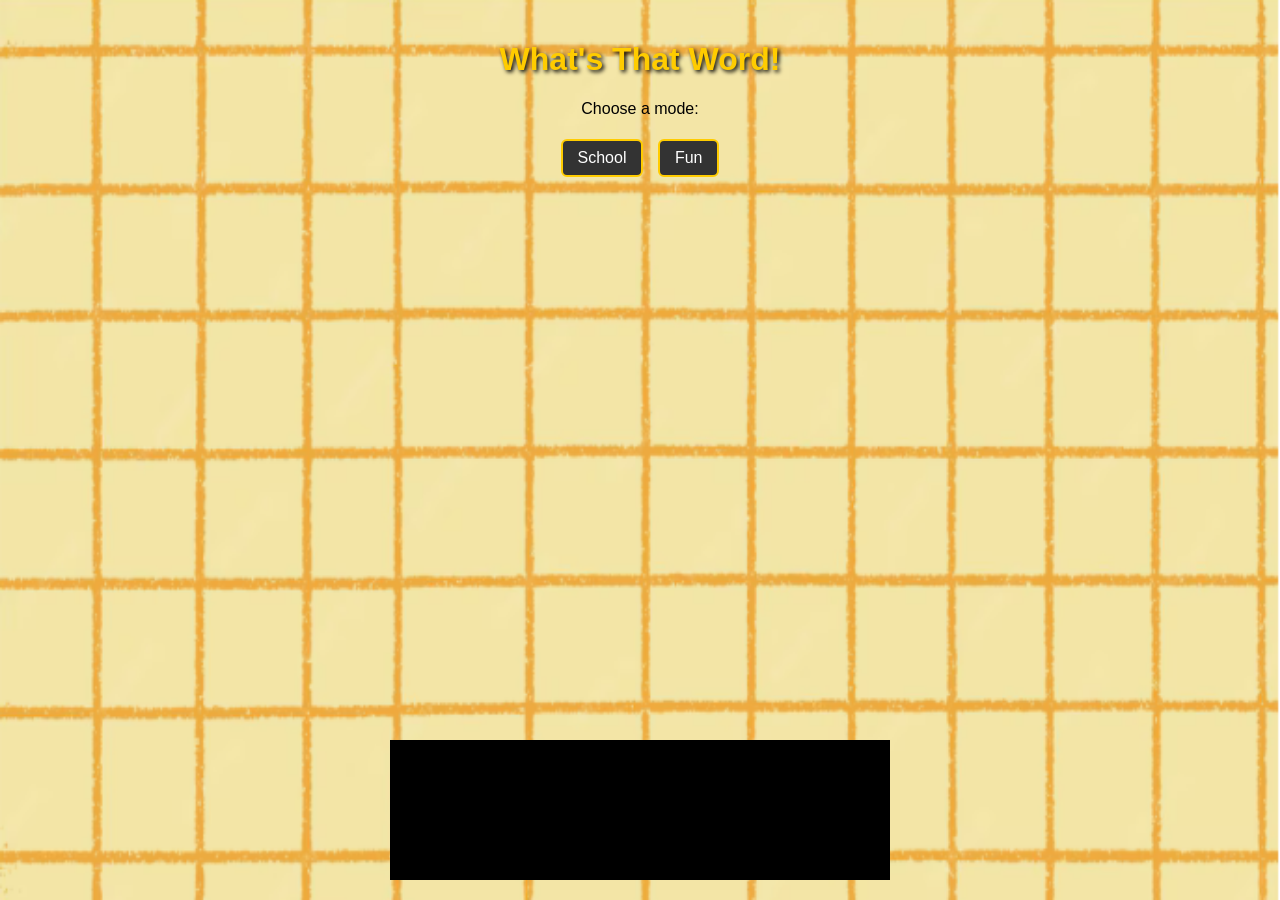
==== WhatsThatWord/index.html @ b5674fb3 "Matthew's revision of code wip" ====
<!DOCTYPE html>
<html lang="en">
<head>
  <meta charset="UTF-8">
  <meta name="viewport" content="width=device-width, initial-scale=1.0">
  <title>What's That Word!</title>
  <link rel="stylesheet" href="style.css">
  <style>
    body {
      margin: 0;
      overflow: hidden;
      font-family: Arial, sans-serif;
      text-align: center;
      color: black;
    }

    /* canvas is the background */
    #bg {
      position: fixed;
      top: 0;
      left: 0;
      z-index: -1;
    }

    /*UI sits on top (maybe change idk yet) */
    #gameContainer {
      position: relative;
      z-index: 1;
      padding: 20px;
    }

    button {
      margin: 5px;
      padding: 8px 15px;
      font-size: 16px;
      cursor: pointer;
    }
  </style>
</head>
<body>
  <canvas id="bg"></canvas>

  <div id="gameContainer">
    <h1>What's That Word!</h1>

    <!-- mode selection -->
    <div id="modeSelect">
      <p>Choose a mode:</p>
      <button onclick="selectMode('school')">School</button>
      <button onclick="selectMode('fun')">Fun</button>
    </div>

    <!-- school mode input -->
    <div id="schoolInput" style="display:none;">
      <p>Enter words separated by commas:</p>
      <input type="text" id="schoolWords" placeholder="e.g. math,science,history">
      <button onclick="startGame('school')">Start School Mode</button>
    </div>

    <!-- game -->
    <div id="gameArea" style="display:none;">
      <p id="rules">Guess the word one letter at a time. You have 5 wrong tries.</p>
      <p id="wordDisplay"></p>
      <p>Wrong guesses: <span id="wrongCount">0</span>/5</p>

      <input type="text" id="letterInput" maxlength="1" placeholder="Enter a letter">
      <button onclick="guessLetter()">Guess</button>
      <button id="hintBtn" onclick="giveHint()" style="display:none;">Get Hint</button>

      <p id="message"></p>
    </div>
  </div>

  <script src="main.js"></script>
</body>
</html>
---- WhatsThatWord/style.css ----
body {
    margin: 0;
    overflow: hidden;
    font-family: Arial, sans-serif;
    text-align: center;
    color: #111111; /* white text (other text) */
  }
  
  h1 {
    color: #ffcc00; /*title */
    text-shadow: 2px 2px 4px black; /* text shadow */
  }
  
  #rules, #wordDisplay, #message {
    color: #111111; /* Majority of Text */
    font-size: 18px;
    text-shadow: 1px 1px 2px black;
  }
  
  button {
    margin: 5px;
    padding: 8px 15px;
    font-size: 16px;
    cursor: pointer;
    background-color: #333;
    color: #fff;
    border: 2px solid #ffcc00;
    border-radius: 6px;
  }
  
  button:hover {
    background-color: #555;
  }
  
  input[type="text"] {
    padding: 5px;
    font-size: 16px;
    border: 2px solid #ffcc00;
    border-radius: 6px;
  }
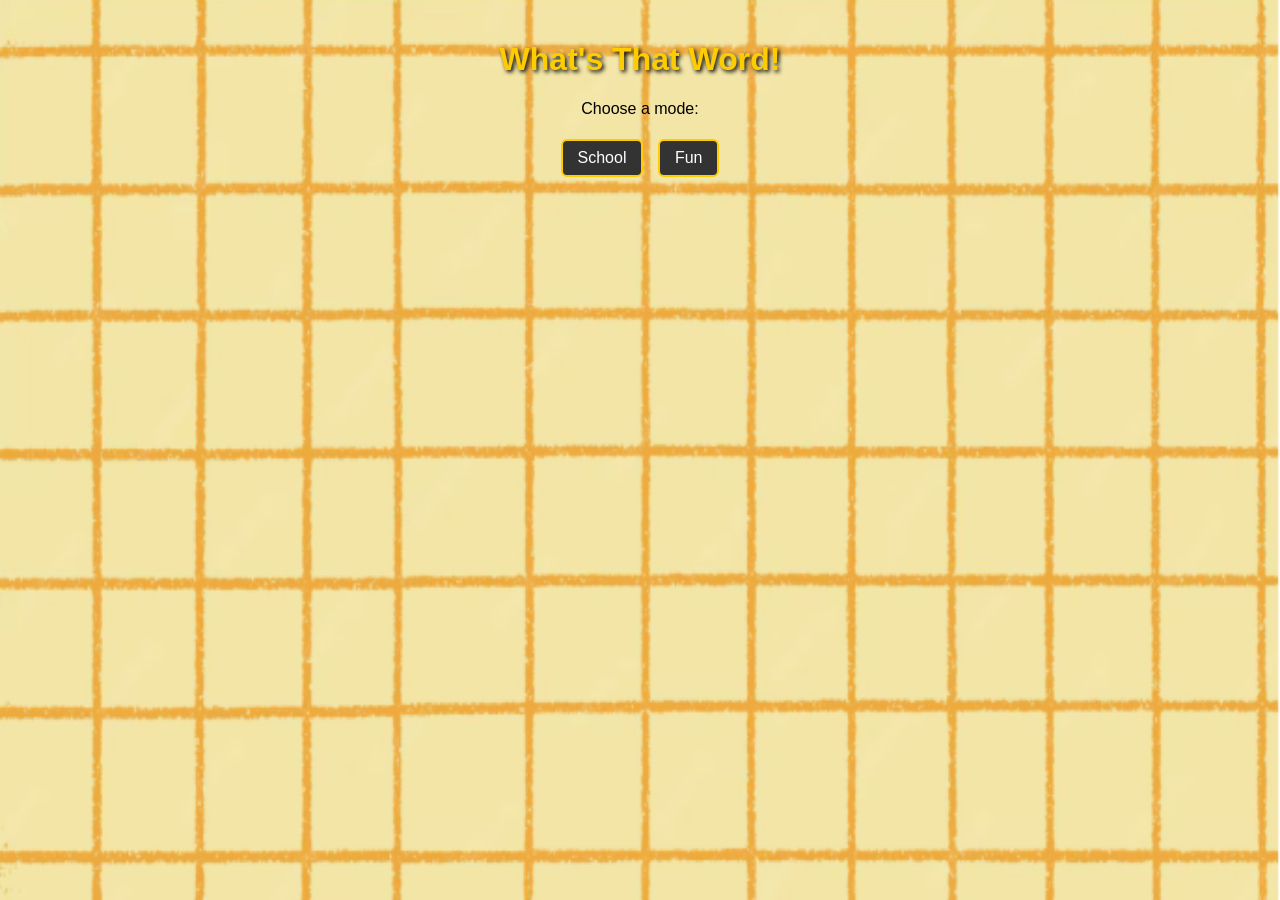
==== commit 49f93d99: "Basic functionality changes" ====
--- a/WhatsThatWord/index.html
+++ b/WhatsThatWord/index.html
@@ -52,8 +52,11 @@
 
     <!-- school mode input -->
     <div id="schoolInput" style="display:none;">
-      <p>Enter words separated by commas:</p>
+      <p>Enter words separated by commas or upload a text file:</p>
       <input type="text" id="schoolWords" placeholder="e.g. math,science,history">
+      <br><br>
+      <input type="file" id="wordFile" accept=".txt">
+      <br><br>
       <button onclick="startGame('school')">Start School Mode</button>
     </div>
 
@@ -64,8 +67,10 @@
       <p>Wrong guesses: <span id="wrongCount">0</span>/5</p>
 
       <input type="text" id="letterInput" maxlength="1" placeholder="Enter a letter">
-      <button onclick="guessLetter()">Guess</button>
+      <button id="guessBtn" onclick="guessLetter()">Guess</button>
       <button id="hintBtn" onclick="giveHint()" style="display:none;">Get Hint</button>
+      <button id="replayBtn" onclick="restartGame()" style="display:none;">Replay</button>
+      <button id="homeBtn" onclick="goHome()" style="display:none;">Home</button>
 
       <p id="message"></p>
     </div>
--- a/WhatsThatWord/style.css
+++ b/WhatsThatWord/style.css
@@ -27,6 +27,10 @@
     border: 2px solid #ffcc00;
     border-radius: 6px;
   }
+
+  button:disabled {
+     opacity: 0.5; cursor: not-allowed;
+  }
   
   button:hover {
     background-color: #555;
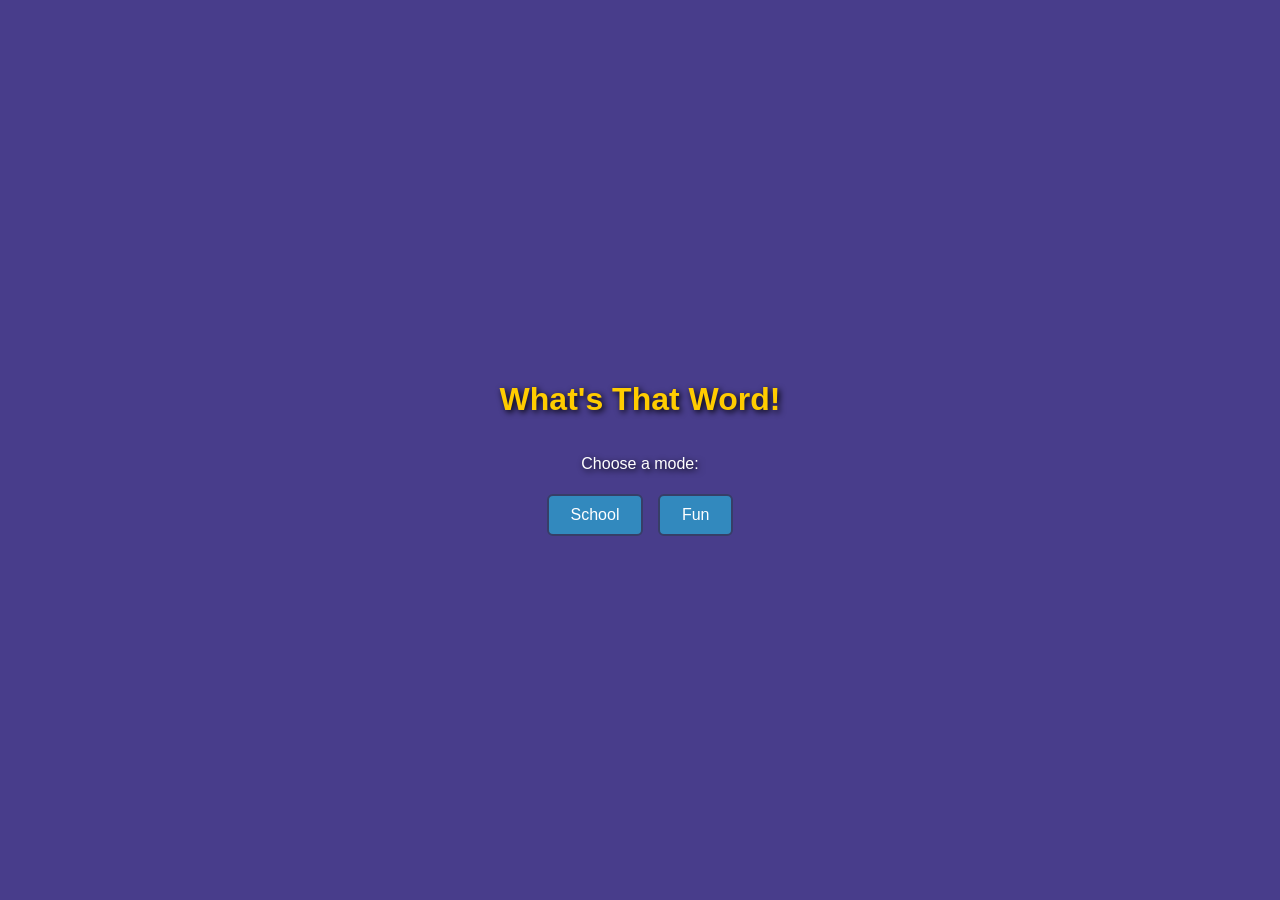
==== commit 2f26ffbe: "Add files via upload" ====
--- a/WhatsThatWord/index.html
+++ b/WhatsThatWord/index.html
@@ -5,37 +5,6 @@
   <meta name="viewport" content="width=device-width, initial-scale=1.0">
   <title>What's That Word!</title>
   <link rel="stylesheet" href="style.css">
-  <style>
-    body {
-      margin: 0;
-      overflow: hidden;
-      font-family: Arial, sans-serif;
-      text-align: center;
-      color: black;
-    }
-
-    /* canvas is the background */
-    #bg {
-      position: fixed;
-      top: 0;
-      left: 0;
-      z-index: -1;
-    }
-
-    /*UI sits on top (maybe change idk yet) */
-    #gameContainer {
-      position: relative;
-      z-index: 1;
-      padding: 20px;
-    }
-
-    button {
-      margin: 5px;
-      padding: 8px 15px;
-      font-size: 16px;
-      cursor: pointer;
-    }
-  </style>
 </head>
 <body>
   <canvas id="bg"></canvas>
@@ -46,36 +15,14 @@
     <!-- mode selection -->
     <div id="modeSelect">
       <p>Choose a mode:</p>
-      <button onclick="selectMode('school')">School</button>
-      <button onclick="selectMode('fun')">Fun</button>
+      <button id="blueButton" onclick = "location.href= 'school.html'">School</button>
+      <button id="blueButton" onclick="location.href= 'game.html'">Fun</button>
     </div>
 
-    <!-- school mode input -->
-    <div id="schoolInput" style="display:none;">
-      <p>Enter words separated by commas or upload a text file:</p>
-      <input type="text" id="schoolWords" placeholder="e.g. math,science,history">
-      <br><br>
-      <input type="file" id="wordFile" accept=".txt">
-      <br><br>
-      <button onclick="startGame('school')">Start School Mode</button>
-    </div>
-
-    <!-- game -->
-    <div id="gameArea" style="display:none;">
-      <p id="rules">Guess the word one letter at a time. You have 5 wrong tries.</p>
-      <p id="wordDisplay"></p>
-      <p>Wrong guesses: <span id="wrongCount">0</span>/5</p>
-
-      <input type="text" id="letterInput" maxlength="1" placeholder="Enter a letter">
-      <button id="guessBtn" onclick="guessLetter()">Guess</button>
-      <button id="hintBtn" onclick="giveHint()" style="display:none;">Get Hint</button>
-      <button id="replayBtn" onclick="restartGame()" style="display:none;">Replay</button>
-      <button id="homeBtn" onclick="goHome()" style="display:none;">Home</button>
-
-      <p id="message"></p>
-    </div>
   </div>
 
-  <script src="main.js"></script>
+  <script src="intro.js"></script>
+  <script src="instructions.js"></script>
+  <script src="game.js"></script>
 </body>
 </html>
--- a/WhatsThatWord/style.css
+++ b/WhatsThatWord/style.css
@@ -1,18 +1,44 @@
+#bg{
+    position: fixed;
+    top: 0;
+    left: 0;
+    width: 100%;
+    height: 100%;
+    z-index: -1;
+}
+#gameContainer{
+    position: relative;
+    z-index:1;
+    min-height: 100vh;
+
+    display: flex;
+    flex-direction: column;     /* stack items vertically */
+    justify-content: center;    /* center vertically */
+    align-items: center;        /* center horizontally */
+
+    text-align: center;
+    color: white;
+
+}
+#gameContainer h1,
+#gameContainer p {
+    text-shadow: 2px 2px 6px black;
+}
 body {
     margin: 0;
-    overflow: hidden;
     font-family: Arial, sans-serif;
     text-align: center;
-    color: #111111; /* white text (other text) */
+    color: #111111;
+    overflow-y: auto;
   }
-  
+
   h1 {
-    color: #ffcc00; /*title */
+    color: #ffcc00;
     text-shadow: 2px 2px 4px black; /* text shadow */
   }
   
   #rules, #wordDisplay, #message {
-    color: #111111; /* Majority of Text */
+    color: #111111;
     font-size: 18px;
     text-shadow: 1px 1px 2px black;
   }
@@ -27,10 +53,6 @@
     border: 2px solid #ffcc00;
     border-radius: 6px;
   }
-
-  button:disabled {
-     opacity: 0.5; cursor: not-allowed;
-  }
   
   button:hover {
     background-color: #555;
@@ -42,4 +64,110 @@
     border: 2px solid #ffcc00;
     border-radius: 6px;
   }
-  +  .img-wrapper{
+      position: relative;
+      display: inline-block;
+  }
+  .img{
+     display: block;
+      width: 700px;
+      height:auto;
+  }
+  .overlay{
+      position: absolute;
+      inset:0;
+      display: flex;
+      align-items: center;
+      justify-content: center;
+      padding: 12px;
+      text-align: center;
+      pointer-events: none;
+  }
+  .note {
+      position: relative;
+      z-index: 1;
+      color: white;
+      font-size: 1.4rem;
+      text-align: center;
+      margin: 0;
+      color: #111;
+  }
+  #blueButton{
+      padding: 10px 22px;
+      font-size: 16px;
+      cursor: pointer;
+      background-color: #3289be;
+      color: #fff;
+      border: 2px solid #373e67;
+      border-radius: 6px;
+  }
+#blueButton:hover {
+    background-color: #555;
+}
+  .grid{
+      min-height: 100vh;              /* use full screen */
+      display: flex;
+      flex-direction: column;
+      justify-content: center;
+      align-items: center;
+      padding: 40px 10px;
+      box-sizing: border-box;
+      background-image: url("assets/grid.png");
+      background-size: cover;
+
+  }
+  .textbox{
+      width: 80%;
+      max-width: 800px;
+      max-height: 70vh;               /* fits on screen */
+      overflow-y: auto;               /* scrolls inside */
+      background-color: rgb(50, 137, 190);
+      color: white;
+      padding: 25px 40px;
+      border-radius: 20px;
+      box-shadow: 0 4px 10px rgba(0, 0, 0, 0.3);
+      border: 2px solid #373e67;
+      font-size: 1.2rem;
+      line-height: 1.6;
+  }
+.back-button {
+    position: fixed;
+    top: 20px;
+    left: 20px;
+    background-color: #333;
+    color: #fff;
+    border: 2px solid #ffcc00;
+    border-radius: 6px;
+    padding: 8px 14px;
+    font-size: 14px;
+    cursor: pointer;
+    text-decoration: none;
+    transition: background-color 0.2s ease;
+}
+
+.back-button:hover {
+    background-color: #555;
+}
+.scroll-area {
+    max-height: 80vh;       /* Fits on screen */
+    overflow-y: auto;       /* Adds scroll only inside textbox */
+    padding-right: 10px;
+}
+.content h2 {
+    margin-top: 1rem;
+}
+footer {
+    margin-top: 20px;
+}
+#startSchoolBtn{
+    padding: 10px 22px;
+    font-size: 16px;
+    cursor: pointer;
+    background-color: #3289be;
+    color: #fff;
+    border: 2px solid #373e67;
+    border-radius: 6px;
+}
+#startSchoolBtn:hover {
+    background-color: #555;
+}
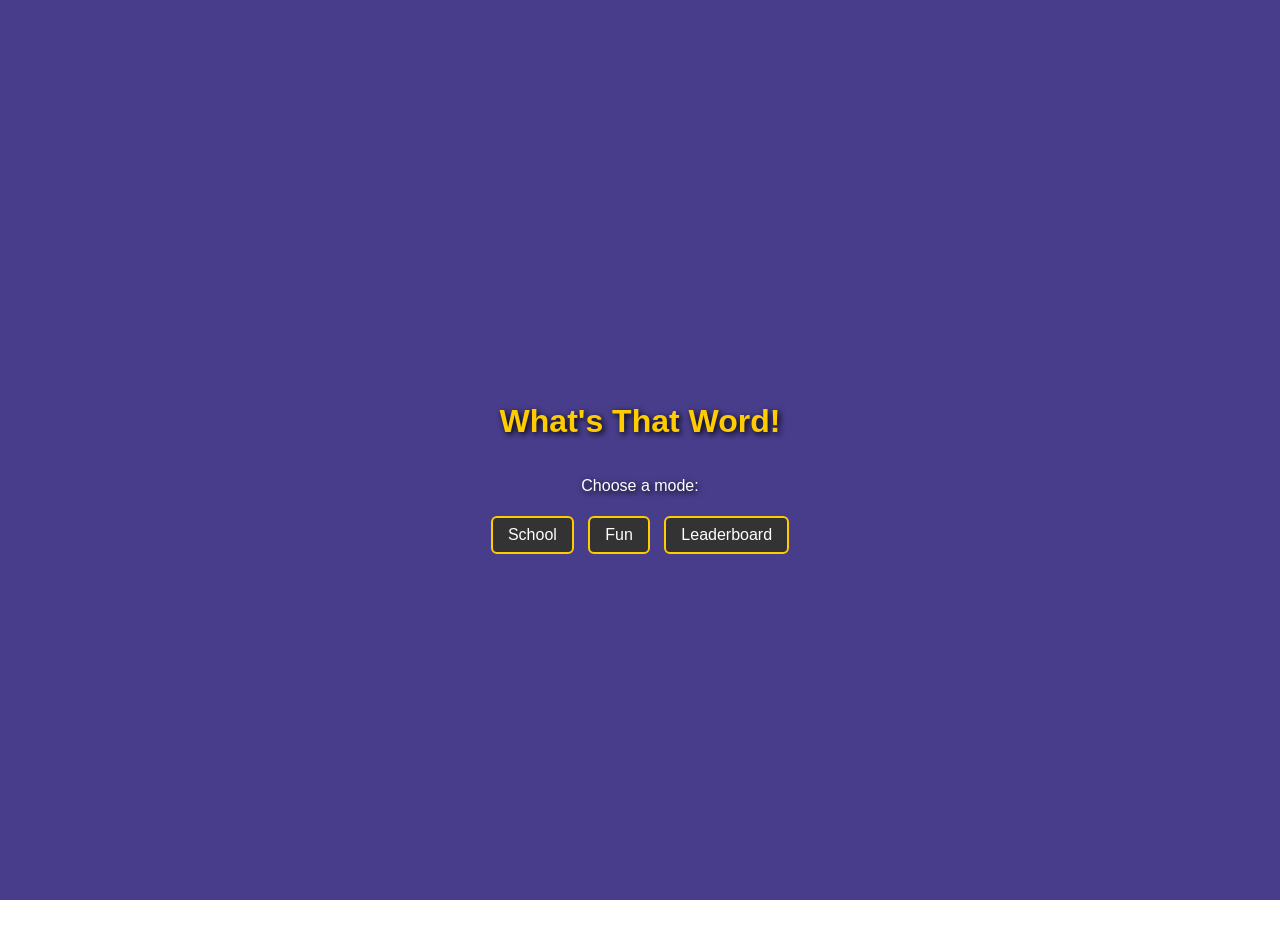
==== commit fc743b6d: "Timer, also combined code from multiple branches" ====
--- a/WhatsThatWord/index.html
+++ b/WhatsThatWord/index.html
@@ -5,6 +5,37 @@
   <meta name="viewport" content="width=device-width, initial-scale=1.0">
   <title>What's That Word!</title>
   <link rel="stylesheet" href="style.css">
+  <style>
+    body {
+      margin: 0;
+      overflow: hidden;
+      font-family: Arial, sans-serif;
+      text-align: center;
+      color: black;
+    }
+
+    /* canvas is the background */
+    #bg {
+      position: fixed;
+      top: 0;
+      left: 0;
+      z-index: -1;
+    }
+
+    /*UI sits on top (maybe change idk yet) */
+    #gameContainer {
+      position: relative;
+      z-index: 1;
+      padding: 20px;
+    }
+
+    button {
+      margin: 5px;
+      padding: 8px 15px;
+      font-size: 16px;
+      cursor: pointer;
+    }
+  </style>
 </head>
 <body>
   <canvas id="bg"></canvas>
@@ -15,14 +46,39 @@
     <!-- mode selection -->
     <div id="modeSelect">
       <p>Choose a mode:</p>
-      <button id="blueButton" onclick = "location.href= 'school.html'">School</button>
-      <button id="blueButton" onclick="location.href= 'game.html'">Fun</button>
+      <button onclick="selectMode('school')">School</button>
+      <button onclick="selectMode('fun')">Fun</button>
+      <button onclick="location.href= 'leaderboard.html'">Leaderboard</button>
     </div>
 
+    <!-- school mode input -->
+    <div id="schoolInput" style="display:none;">
+      <p>Enter words separated by commas or upload a text file:</p>
+      <input type="text" id="schoolWords" placeholder="e.g. math,science,history">
+      <br><br>
+      <input type="file" id="wordFile" accept=".txt">
+      <br><br>
+      <button onclick="startGame('school')">Start School Mode</button>
+    </div>
+
+    <!-- game -->
+    <div id="gameArea" style="display:none;">
+      <p id="rules">Guess the word one letter at a time. You have 5 wrong tries.</p>
+      <p id="wordDisplay"></p>
+      <p>Wrong guesses: <span id="wrongCount">0</span>/5</p>
+      <p>Time elapsed: <span id="timer">0:00</span></p>
+
+      <input type="text" id="letterInput" maxlength="1" placeholder="Enter a letter">
+      <button id="guessBtn" onclick="guessLetter()">Guess</button>
+      <button id="hintBtn" onclick="giveHint()" style="display:none;">Get Hint</button>
+      <button id="blueButton" onclick="window.alert('Instructions \n Enter a letter you have 5 tries to guess the letters to create a word')"> Instructions</button>
+      <button id="replayBtn" onclick="restartGame()" style="display:none;">Replay</button>
+      <button id="homeBtn" onclick="goHome()" style="display:none;">Home</button>
+
+      <p id="message"></p>
+    </div>
   </div>
 
-  <script src="intro.js"></script>
-  <script src="instructions.js"></script>
-  <script src="game.js"></script>
+  <script src="main.js"></script>
 </body>
 </html>
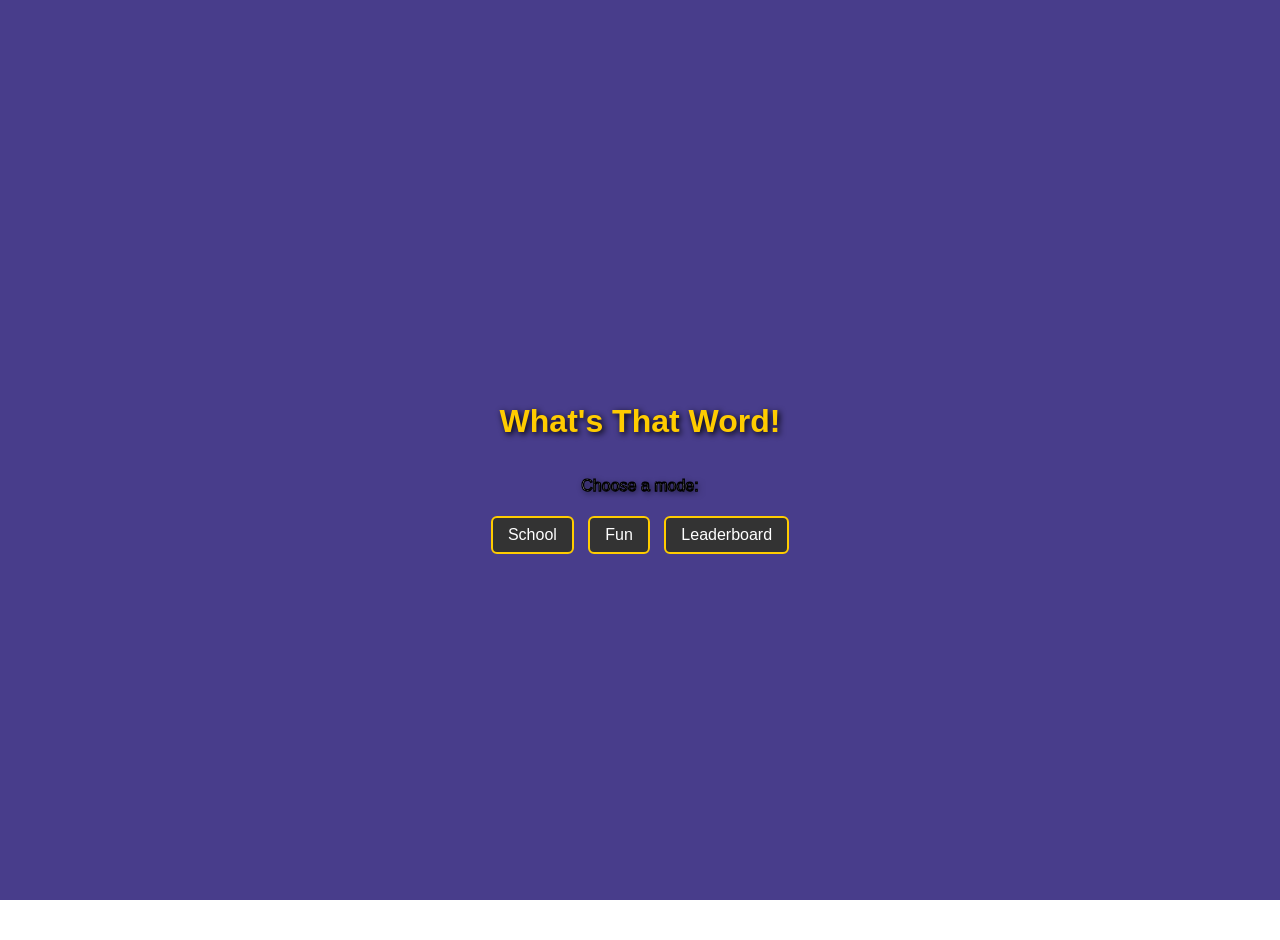
==== commit 28f7ceb5: "slight fix for hard to see text?" ====
--- a/WhatsThatWord/index.html
+++ b/WhatsThatWord/index.html
@@ -45,7 +45,7 @@
 
     <!-- mode selection -->
     <div id="modeSelect">
-      <p>Choose a mode:</p>
+      <p class="text-outline">Choose a mode:</p>
       <button onclick="selectMode('school')">School</button>
       <button onclick="selectMode('fun')">Fun</button>
       <button onclick="location.href= 'leaderboard.html'">Leaderboard</button>
@@ -53,7 +53,7 @@
 
     <!-- school mode input -->
     <div id="schoolInput" style="display:none;">
-      <p>Enter words separated by commas or upload a text file:</p>
+      <p  class="text-outline">Enter words separated by commas or upload a text file:</p>
       <input type="text" id="schoolWords" placeholder="e.g. math,science,history">
       <br><br>
       <input type="file" id="wordFile" accept=".txt">
@@ -66,7 +66,7 @@
       <p id="rules">Guess the word one letter at a time. You have 5 wrong tries.</p>
       <p id="wordDisplay"></p>
       <p>Wrong guesses: <span id="wrongCount">0</span>/5</p>
-      <p>Time elapsed: <span id="timer">0:00</span></p>
+      <p>Time left: <span id="timer">10</span></p>
 
       <input type="text" id="letterInput" maxlength="1" placeholder="Enter a letter">
       <button id="guessBtn" onclick="guessLetter()">Guess</button>
--- a/WhatsThatWord/style.css
+++ b/WhatsThatWord/style.css
@@ -19,6 +19,26 @@
     text-align: center;
     color: white;
 
+}
+/* white text with black outline */
+.text-outline {
+  color: #fff;
+  text-shadow:
+    0 1px 0 #000,
+    1px 0 0 #000,
+    0 -1px 0 #000,
+    -1px 0 0 #000,
+    /*corners for thicker edge */
+    1px 1px 0 #000,
+    -1px 1px 0 #000,
+    1px -1px 0 #000,
+    -1px -1px 0 #000;
+}
+@supports (-webkit-text-stroke: 1px white) {
+  .text-outline {
+    -webkit-text-stroke: 1.25px black; /* outline thickness */
+    text-shadow: none;                  /* stroke is enough */
+  }
 }
 #gameContainer h1,
 #gameContainer p {
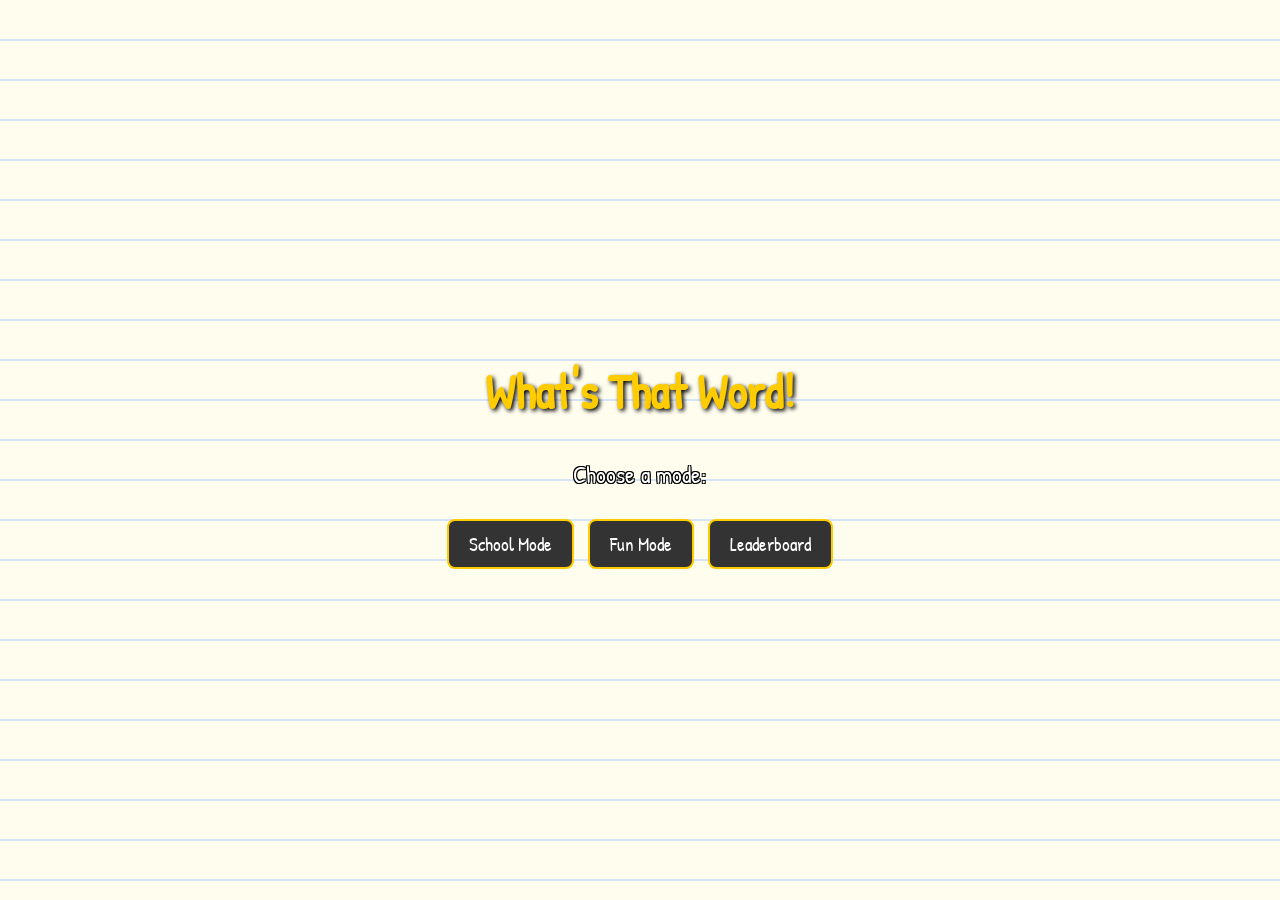
==== commit 9e4d568c: "Updating main" ====
--- a/WhatsThatWord/index.html
+++ b/WhatsThatWord/index.html
@@ -5,80 +5,69 @@
   <meta name="viewport" content="width=device-width, initial-scale=1.0">
   <title>What's That Word!</title>
   <link rel="stylesheet" href="style.css">
-  <style>
-    body {
-      margin: 0;
-      overflow: hidden;
-      font-family: Arial, sans-serif;
-      text-align: center;
-      color: black;
-    }
-
-    /* canvas is the background */
-    #bg {
-      position: fixed;
-      top: 0;
-      left: 0;
-      z-index: -1;
-    }
-
-    /*UI sits on top (maybe change idk yet) */
-    #gameContainer {
-      position: relative;
-      z-index: 1;
-      padding: 20px;
-    }
-
-    button {
-      margin: 5px;
-      padding: 8px 15px;
-      font-size: 16px;
-      cursor: pointer;
-    }
-  </style>
+  <link rel="preconnect" href="https://fonts.googleapis.com">
+  <link rel="preconnect" href="https://fonts.gstatic.com" crossorigin>
+  <link href="https://fonts.googleapis.com/css2?family=Patrick+Hand&display=swap" rel="stylesheet">
 </head>
 <body>
   <canvas id="bg"></canvas>
 
+  <div id="instModal" class="modal">
+    <div class="modal-content">
+      <span class="close-btn" onclick="toggleModal(false)">&times;</span>
+      <h2>How to Play</h2>
+      <ul style="text-align: left; margin: 0 auto; max-width: 300px;">
+        <li>Choose a mode: <strong>School</strong> (custom words) or <strong>Fun</strong> (random).</li>
+        <li>Tap the letters to guess the word.</li>
+        <li>You have <strong>5 wrong tries</strong>.</li>
+        <li><strong>Turn Timer:</strong> You have 10 seconds to make a move!</li>
+      </ul>
+      <br>
+      <button onclick="toggleModal(false)">Got it!</button>
+    </div>
+  </div>
+
   <div id="gameContainer">
     <h1>What's That Word!</h1>
 
-    <!-- mode selection -->
     <div id="modeSelect">
       <p class="text-outline">Choose a mode:</p>
-      <button onclick="selectMode('school')">School</button>
-      <button onclick="selectMode('fun')">Fun</button>
-      <button onclick="location.href= 'leaderboard.html'">Leaderboard</button>
+      <button onclick="selectMode('school')">School Mode</button>
+      <button onclick="selectMode('fun')">Fun Mode</button>
+      <button onclick="location.href='leaderboard.html'">Leaderboard</button>
     </div>
 
-    <!-- school mode input -->
     <div id="schoolInput" style="display:none;">
-      <p  class="text-outline">Enter words separated by commas or upload a text file:</p>
-      <input type="text" id="schoolWords" placeholder="e.g. math,science,history">
+      <p class="text-outline">Enter words separated by commas or upload a text file:</p>
+      <input type="text" id="schoolWords" placeholder="e.g. math, science, history">
       <br><br>
       <input type="file" id="wordFile" accept=".txt">
       <br><br>
-      <button onclick="startGame('school')">Start School Mode</button>
+      <button onclick="startGame('school')">Start Game</button>
+      <button onclick="goHome()" class="secondary-btn">Back</button>
     </div>
 
-    <!-- game -->
     <div id="gameArea" style="display:none;">
-      <p id="rules">Guess the word one letter at a time. You have 5 wrong tries.</p>
+      
+      <div class="info-bar">
+        <span>Wrong: <span id="wrongCount" style="color:red">0</span>/5</span>
+        <span>Turn Timer: <span id="timer">10</span>s</span>
+      </div>
+
       <p id="wordDisplay"></p>
-      <p>Wrong guesses: <span id="wrongCount">0</span>/5</p>
-      <p>Time left: <span id="timer">10</span></p>
+      <p id="message"></p>
 
-      <input type="text" id="letterInput" maxlength="1" placeholder="Enter a letter">
-      <button id="guessBtn" onclick="guessLetter()">Guess</button>
-      <button id="hintBtn" onclick="giveHint()" style="display:none;">Get Hint</button>
-      <button id="blueButton" onclick="window.alert('Instructions \n Enter a letter you have 5 tries to guess the letters to create a word')"> Instructions</button>
-      <button id="replayBtn" onclick="restartGame()" style="display:none;">Replay</button>
-      <button id="homeBtn" onclick="goHome()" style="display:none;">Home</button>
+      <div id="keyboard-container"></div>
 
-      <p id="message"></p>
+      <div class="controls">
+        <button id="hintBtn" onclick="giveHint()" style="display:none;">Get Hint</button>
+        <button id="blueButton" onclick="toggleModal(true)">Instructions</button>
+        <button id="replayBtn" onclick="restartGame()" style="display:none;">Replay</button>
+        <button id="homeBtn" onclick="goHome()" style="display:none;">Home</button>
+      </div>
     </div>
   </div>
 
   <script src="main.js"></script>
 </body>
-</html>
+</html>
--- a/WhatsThatWord/style.css
+++ b/WhatsThatWord/style.css
@@ -1,4 +1,15 @@
-#bg{
+/* Import Font */
+@import url('https://fonts.googleapis.com/css2?family=Patrick+Hand&display=swap');
+
+body {
+    margin: 0;
+    overflow-y: auto;
+    font-family: 'Patrick Hand', cursive, sans-serif; /* Notebook Font */
+    text-align: center;
+    color: #111;
+}
+
+#bg {
     position: fixed;
     top: 0;
     left: 0;
@@ -6,188 +17,201 @@
     height: 100%;
     z-index: -1;
 }
-#gameContainer{
+
+#gameContainer {
     position: relative;
-    z-index:1;
+    z-index: 1;
     min-height: 100vh;
-
     display: flex;
-    flex-direction: column;     /* stack items vertically */
-    justify-content: center;    /* center vertically */
-    align-items: center;        /* center horizontally */
-
-    text-align: center;
-    color: white;
-
-}
-/* white text with black outline */
+    flex-direction: column;
+    justify-content: center;
+    align-items: center;
+    padding: 20px;
+    box-sizing: border-box;
+}
+
+/* Typography & Effects */
+h1 {
+    font-size: 3rem;
+    color: #ffcc00;
+    text-shadow: 2px 2px 4px black;
+    margin-bottom: 10px;
+}
+
 .text-outline {
-  color: #fff;
-  text-shadow:
-    0 1px 0 #000,
-    1px 0 0 #000,
-    0 -1px 0 #000,
-    -1px 0 0 #000,
-    /*corners for thicker edge */
-    1px 1px 0 #000,
-    -1px 1px 0 #000,
-    1px -1px 0 #000,
-    -1px -1px 0 #000;
-}
-@supports (-webkit-text-stroke: 1px white) {
-  .text-outline {
-    -webkit-text-stroke: 1.25px black; /* outline thickness */
-    text-shadow: none;                  /* stroke is enough */
-  }
-}
-#gameContainer h1,
-#gameContainer p {
-    text-shadow: 2px 2px 6px black;
-}
-body {
-    margin: 0;
-    font-family: Arial, sans-serif;
-    text-align: center;
-    color: #111111;
-    overflow-y: auto;
-  }
-
-  h1 {
-    color: #ffcc00;
-    text-shadow: 2px 2px 4px black; /* text shadow */
-  }
-  
-  #rules, #wordDisplay, #message {
-    color: #111111;
-    font-size: 18px;
-    text-shadow: 1px 1px 2px black;
-  }
-  
-  button {
+    color: #fff;
+    font-size: 1.5rem;
+    text-shadow: 
+      1px 1px 0 #000, -1px -1px 0 #000,  
+      1px -1px 0 #000, -1px 1px 0 #000;
+}
+
+#wordDisplay {
+    font-size: 3rem;
+    letter-spacing: 5px;
+    margin: 20px 0;
+    font-weight: bold;
+    color: #333;
+    background: rgba(255, 255, 255, 0.6);
+    padding: 10px 20px;
+    border-radius: 10px;
+    display: inline-block;
+}
+
+#message {
+    font-size: 1.4rem;
+    min-height: 30px;
+    font-weight: bold;
+}
+
+/* Info Bar */
+.info-bar {
+    display: flex;
+    gap: 20px;
+    font-size: 1.5rem;
+    background: rgba(255, 255, 255, 0.8);
+    padding: 5px 15px;
+    border-radius: 15px;
+    border: 2px solid #333;
+    margin-bottom: 10px;
+}
+
+/* Buttons */
+button {
     margin: 5px;
-    padding: 8px 15px;
-    font-size: 16px;
+    padding: 10px 20px;
+    font-size: 1.2rem;
+    font-family: 'Patrick Hand', cursive;
     cursor: pointer;
     background-color: #333;
     color: #fff;
     border: 2px solid #ffcc00;
+    border-radius: 8px;
+    transition: transform 0.1s;
+}
+
+button:hover {
+    background-color: #555;
+    transform: scale(1.05);
+}
+
+button:disabled {
+    opacity: 0.5;
+    cursor: not-allowed;
+    transform: none;
+}
+
+.secondary-btn {
+    background-color: #666;
+    border-color: #999;
+}
+
+/* Inputs */
+input[type="text"] {
+    padding: 10px;
+    font-size: 1.2rem;
+    border: 2px solid #333;
     border-radius: 6px;
-  }
-  
-  button:hover {
-    background-color: #555;
-  }
-  
-  input[type="text"] {
-    padding: 5px;
-    font-size: 16px;
-    border: 2px solid #ffcc00;
-    border-radius: 6px;
-  }
-  .img-wrapper{
-      position: relative;
-      display: inline-block;
-  }
-  .img{
-     display: block;
-      width: 700px;
-      height:auto;
-  }
-  .overlay{
-      position: absolute;
-      inset:0;
-      display: flex;
-      align-items: center;
-      justify-content: center;
-      padding: 12px;
-      text-align: center;
-      pointer-events: none;
-  }
-  .note {
-      position: relative;
-      z-index: 1;
-      color: white;
-      font-size: 1.4rem;
-      text-align: center;
-      margin: 0;
-      color: #111;
-  }
-  #blueButton{
-      padding: 10px 22px;
-      font-size: 16px;
-      cursor: pointer;
-      background-color: #3289be;
-      color: #fff;
-      border: 2px solid #373e67;
-      border-radius: 6px;
-  }
-#blueButton:hover {
-    background-color: #555;
-}
-  .grid{
-      min-height: 100vh;              /* use full screen */
-      display: flex;
-      flex-direction: column;
-      justify-content: center;
-      align-items: center;
-      padding: 40px 10px;
-      box-sizing: border-box;
-      background-image: url("assets/grid.png");
-      background-size: cover;
-
-  }
-  .textbox{
-      width: 80%;
-      max-width: 800px;
-      max-height: 70vh;               /* fits on screen */
-      overflow-y: auto;               /* scrolls inside */
-      background-color: rgb(50, 137, 190);
-      color: white;
-      padding: 25px 40px;
-      border-radius: 20px;
-      box-shadow: 0 4px 10px rgba(0, 0, 0, 0.3);
-      border: 2px solid #373e67;
-      font-size: 1.2rem;
-      line-height: 1.6;
-  }
-.back-button {
+    font-family: 'Patrick Hand', cursive;
+    background: rgba(255,255,255,0.9);
+}
+
+/* --- Virtual Keyboard --- */
+#keyboard-container {
+    display: flex;
+    flex-wrap: wrap;
+    justify-content: center;
+    gap: 5px;
+    max-width: 600px;
+    margin: 20px auto;
+}
+
+.key-btn {
+    width: 40px;
+    height: 45px;
+    font-size: 1.2rem;
+    font-weight: bold;
+    background-color: #fff;
+    color: #333;
+    border: 2px solid #333;
+    border-radius: 5px;
+    cursor: pointer;
+    font-family: 'Patrick Hand', cursive;
+    box-shadow: 2px 2px 0px rgba(0,0,0,0.2);
+}
+
+.key-btn:hover {
+    background-color: #eee;
+    transform: translateY(-2px);
+}
+
+.key-btn:active {
+    transform: translateY(0);
+}
+
+.key-btn.correct {
+    background-color: #4CAF50; /* Green */
+    color: white;
+    border-color: #2E7D32;
+}
+
+.key-btn.wrong {
+    background-color: #f44336; /* Red */
+    color: white;
+    border-color: #c62828;
+    opacity: 0.6;
+}
+
+/* --- Shake Animation --- */
+.shake-effect {
+    animation: shake 0.5s cubic-bezier(.36,.07,.19,.97) both;
+}
+
+@keyframes shake {
+    10%, 90% { transform: translate3d(-2px, 0, 0); }
+    20%, 80% { transform: translate3d(4px, 0, 0); }
+    30%, 50%, 70% { transform: translate3d(-6px, 0, 0); }
+    40%, 60% { transform: translate3d(6px, 0, 0); }
+}
+
+/* --- Modal --- */
+.modal {
+    display: none;
     position: fixed;
-    top: 20px;
-    left: 20px;
-    background-color: #333;
-    color: #fff;
-    border: 2px solid #ffcc00;
-    border-radius: 6px;
-    padding: 8px 14px;
-    font-size: 14px;
+    z-index: 100;
+    left: 0;
+    top: 0;
+    width: 100%;
+    height: 100%;
+    background-color: rgba(0, 0, 0, 0.6);
+    backdrop-filter: blur(2px);
+}
+
+.modal-content {
+    background-color: #fffdee; /* Paper color */
+    margin: 10% auto;
+    padding: 30px;
+    border: 3px solid #333;
+    border-radius: 10px;
+    width: 90%;
+    max-width: 450px;
+    position: relative;
+    box-shadow: 10px 10px 0px rgba(0,0,0,0.5);
+}
+
+.modal-content h2 {
+    margin-top: 0;
+    border-bottom: 2px dashed #aaa;
+    padding-bottom: 10px;
+}
+
+.close-btn {
+    position: absolute;
+    top: 10px;
+    right: 20px;
+    font-size: 30px;
+    font-weight: bold;
     cursor: pointer;
-    text-decoration: none;
-    transition: background-color 0.2s ease;
-}
-
-.back-button:hover {
-    background-color: #555;
-}
-.scroll-area {
-    max-height: 80vh;       /* Fits on screen */
-    overflow-y: auto;       /* Adds scroll only inside textbox */
-    padding-right: 10px;
-}
-.content h2 {
-    margin-top: 1rem;
-}
-footer {
-    margin-top: 20px;
-}
-#startSchoolBtn{
-    padding: 10px 22px;
-    font-size: 16px;
-    cursor: pointer;
-    background-color: #3289be;
-    color: #fff;
-    border: 2px solid #373e67;
-    border-radius: 6px;
-}
-#startSchoolBtn:hover {
-    background-color: #555;
-}+    color: #aaa;
+}
+.close-btn:hover { color: #000; }
